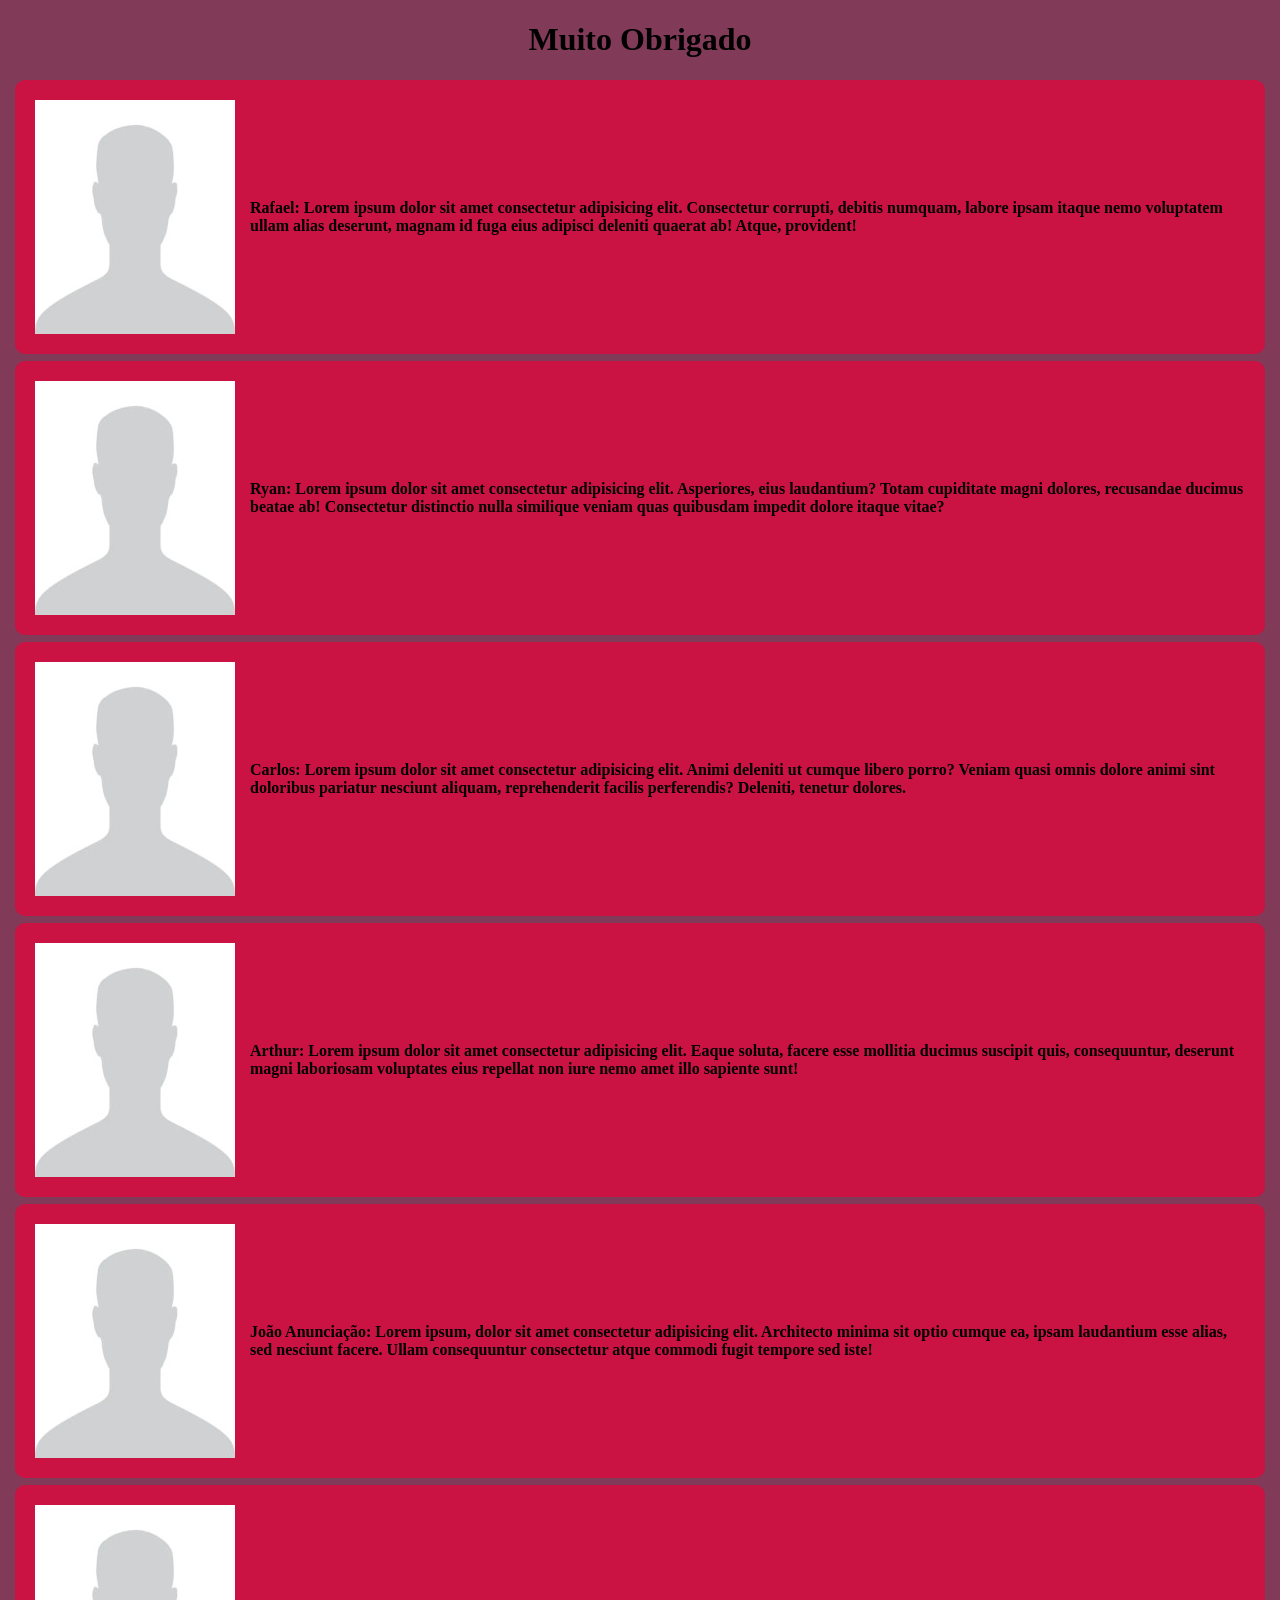
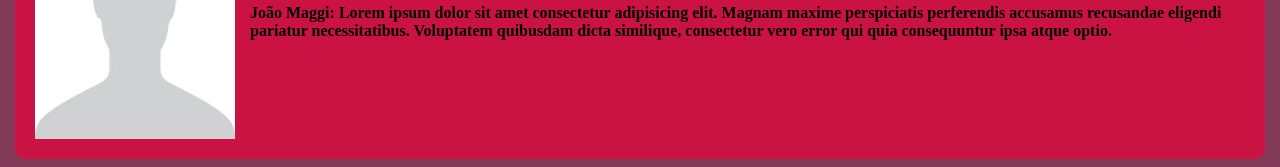
==== créditos/creditos.html @ f391482e "Add files via upload" ====
<!DOCTYPE html>
<html lang="pt-br">
<head>
    <meta charset="UTF-8">
    <meta name="viewport" content="width=device-width, initial-scale=1.0">
    <title>Créditos</title>
    <link rel="stylesheet" href="créditoscss.css">
</head>
<body>
    <h1>Muito Obrigado</h1> <!--o favicon é só para referenciar, troque pelas fotos deles-->
    <div id="créditos"> <!-- medida da imagem -> largura: 200; altura: 234; resolução: 72.000-->
    <h4><img src="foto vazia.jpg"alt=""> Rafael: Lorem ipsum dolor sit amet consectetur adipisicing elit. Consectetur corrupti, debitis numquam, labore ipsam itaque nemo voluptatem ullam alias deserunt, magnam id fuga eius adipisci deleniti quaerat ab! Atque, provident!</h4>
    <h4><img src="foto vazia.jpg" alt=""> Ryan: Lorem ipsum dolor sit amet consectetur adipisicing elit. Asperiores, eius laudantium? Totam cupiditate magni dolores, recusandae ducimus beatae ab! Consectetur distinctio nulla similique veniam quas quibusdam impedit dolore itaque vitae?</h4>
    <h4><img src="foto vazia.jpg" alt=""> Carlos: Lorem ipsum dolor sit amet consectetur adipisicing elit. Animi deleniti ut cumque libero porro? Veniam quasi omnis dolore animi sint doloribus pariatur nesciunt aliquam, reprehenderit facilis perferendis? Deleniti, tenetur dolores.</h4>
    <h4><img src="foto vazia.jpg" alt=""> Arthur: Lorem ipsum dolor sit amet consectetur adipisicing elit. Eaque soluta, facere esse mollitia ducimus suscipit quis, consequuntur, deserunt magni laboriosam voluptates eius repellat non iure nemo amet illo sapiente sunt!</h4>
    <h4><img src="foto vazia.jpg" alt=""> João Anunciação: Lorem ipsum, dolor sit amet consectetur adipisicing elit. Architecto minima sit optio cumque ea, ipsam laudantium esse alias, sed nesciunt facere. Ullam consequuntur consectetur atque commodi fugit tempore sed iste!</h4>
    <h4><img src="foto vazia.jpg" alt=""> João Maggi: Lorem ipsum dolor sit amet consectetur adipisicing elit. Magnam maxime perspiciatis perferendis accusamus recusandae eligendi pariatur necessitatibus. Voluptatem quibusdam dicta similique, consectetur vero error qui quia consequuntur ipsa atque optio.</h4>
    </div>
</body>
</html>
---- créditos/créditoscss.css ----
body{
    background-color: rgb(130,58,89);
}
h1{
    text-align: center;
}
div > h4{
    background-color: rgb(202, 18, 67);
    margin: 7px;
    padding: 20px;
    border-radius: 10px;
    display: flex;        
    gap: 15px;
    align-items: center;
}
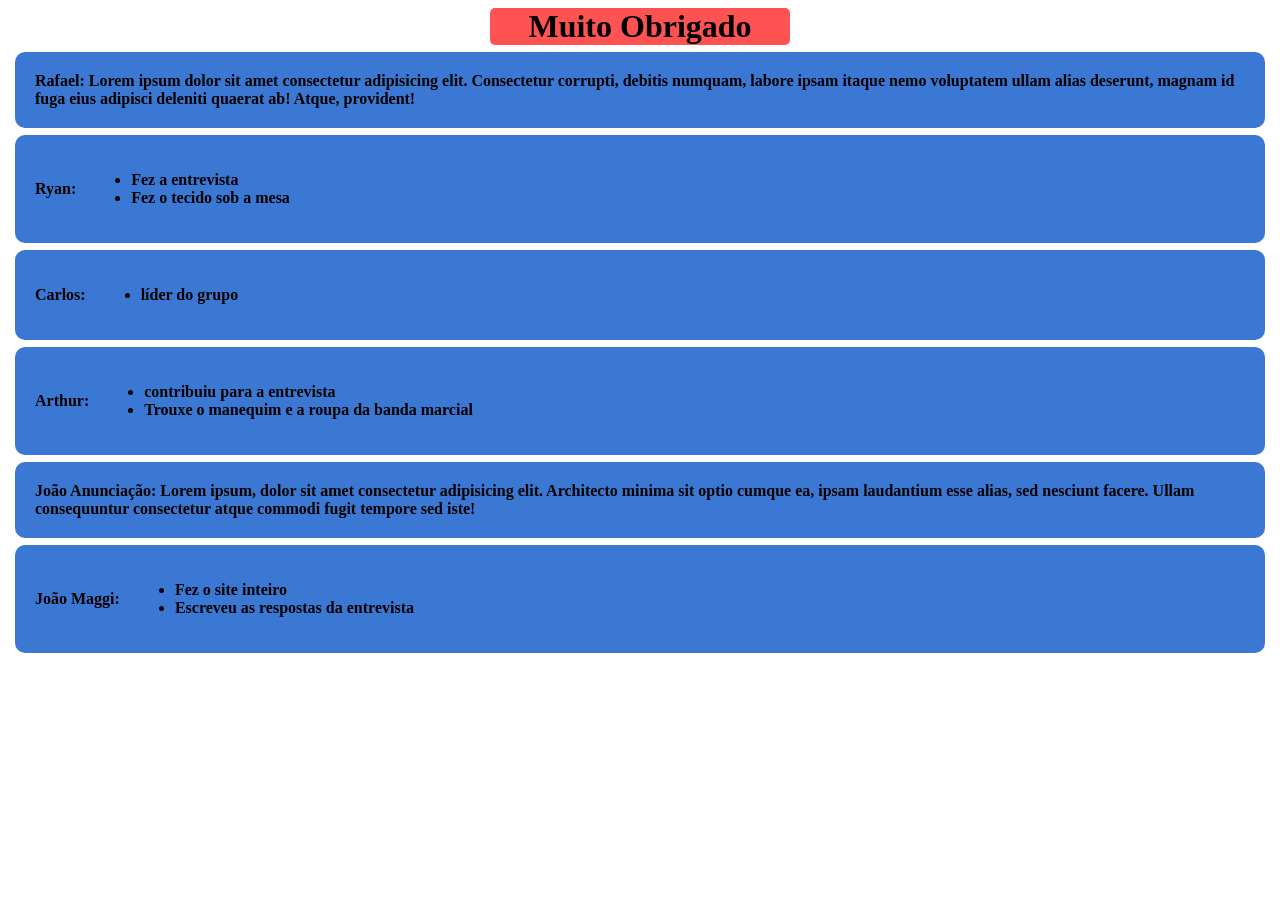
==== commit 3a47a1ba: "Update creditos.html" ====
--- a/créditos/creditos.html
+++ b/créditos/creditos.html
@@ -9,12 +9,33 @@
 <body>
     <h1>Muito Obrigado</h1> <!--o favicon é só para referenciar, troque pelas fotos deles-->
     <div id="créditos"> <!-- medida da imagem -> largura: 200; altura: 234; resolução: 72.000-->
-    <h4><img src="foto vazia.jpg"alt=""> Rafael: Lorem ipsum dolor sit amet consectetur adipisicing elit. Consectetur corrupti, debitis numquam, labore ipsam itaque nemo voluptatem ullam alias deserunt, magnam id fuga eius adipisci deleniti quaerat ab! Atque, provident!</h4>
-    <h4><img src="foto vazia.jpg" alt=""> Ryan: Lorem ipsum dolor sit amet consectetur adipisicing elit. Asperiores, eius laudantium? Totam cupiditate magni dolores, recusandae ducimus beatae ab! Consectetur distinctio nulla similique veniam quas quibusdam impedit dolore itaque vitae?</h4>
-    <h4><img src="foto vazia.jpg" alt=""> Carlos: Lorem ipsum dolor sit amet consectetur adipisicing elit. Animi deleniti ut cumque libero porro? Veniam quasi omnis dolore animi sint doloribus pariatur nesciunt aliquam, reprehenderit facilis perferendis? Deleniti, tenetur dolores.</h4>
-    <h4><img src="foto vazia.jpg" alt=""> Arthur: Lorem ipsum dolor sit amet consectetur adipisicing elit. Eaque soluta, facere esse mollitia ducimus suscipit quis, consequuntur, deserunt magni laboriosam voluptates eius repellat non iure nemo amet illo sapiente sunt!</h4>
-    <h4><img src="foto vazia.jpg" alt=""> João Anunciação: Lorem ipsum, dolor sit amet consectetur adipisicing elit. Architecto minima sit optio cumque ea, ipsam laudantium esse alias, sed nesciunt facere. Ullam consequuntur consectetur atque commodi fugit tempore sed iste!</h4>
-    <h4><img src="foto vazia.jpg" alt=""> João Maggi: Lorem ipsum dolor sit amet consectetur adipisicing elit. Magnam maxime perspiciatis perferendis accusamus recusandae eligendi pariatur necessitatibus. Voluptatem quibusdam dicta similique, consectetur vero error qui quia consequuntur ipsa atque optio.</h4>
+    <h4> Rafael: Lorem ipsum dolor sit amet consectetur adipisicing elit. Consectetur corrupti, debitis numquam, labore ipsam itaque nemo voluptatem ullam alias deserunt, magnam id fuga eius adipisci deleniti quaerat ab! Atque, provident!</h4>
+    <h4> Ryan: <ul>
+        <li>
+            Fez a entrevista
+        </li>
+        <li>
+            Fez o tecido sob a mesa
+        </li>
+        </ul>
+    </h4>
+    <h4> Carlos: <ul>
+        <li>
+            líder do grupo
+        </li></ul>
+    </h4>
+    <h4> Arthur: <ul>
+        <li>contribuiu para a entrevista</li>
+        <li>Trouxe o manequim e a roupa da banda marcial</li>
+        </ul>
+    </h4>
+    <h4> João Anunciação: Lorem ipsum, dolor sit amet consectetur adipisicing elit. Architecto minima sit optio cumque ea, ipsam laudantium esse alias, sed nesciunt facere. Ullam consequuntur consectetur atque commodi fugit tempore sed iste!</h4>
+    <h4> João Maggi: 
+        <ul>
+        <li>Fez o site inteiro</li>
+        <li>Escreveu as respostas da entrevista</li>
+        </ul>
+    </h4>
     </div>
 </body>
-</html>+</html>
--- a/créditos/créditoscss.css
+++ b/créditos/créditoscss.css
@@ -1,11 +1,16 @@
+@charset "UTF-8";
 body{
-    background-color: rgb(130,58,89);
+    background-color: rgb(255,255,255);
 }
 h1{
     text-align: center;
+    background-color: rgba(255,0,0,0.677);
+    width: 300px;
+    margin:auto;
+    border-radius: 5px;
 }
 div > h4{
-    background-color: rgb(202, 18, 67);
+    background-color: rgba(18, 92, 202, 0.822);
     margin: 7px;
     padding: 20px;
     border-radius: 10px;
